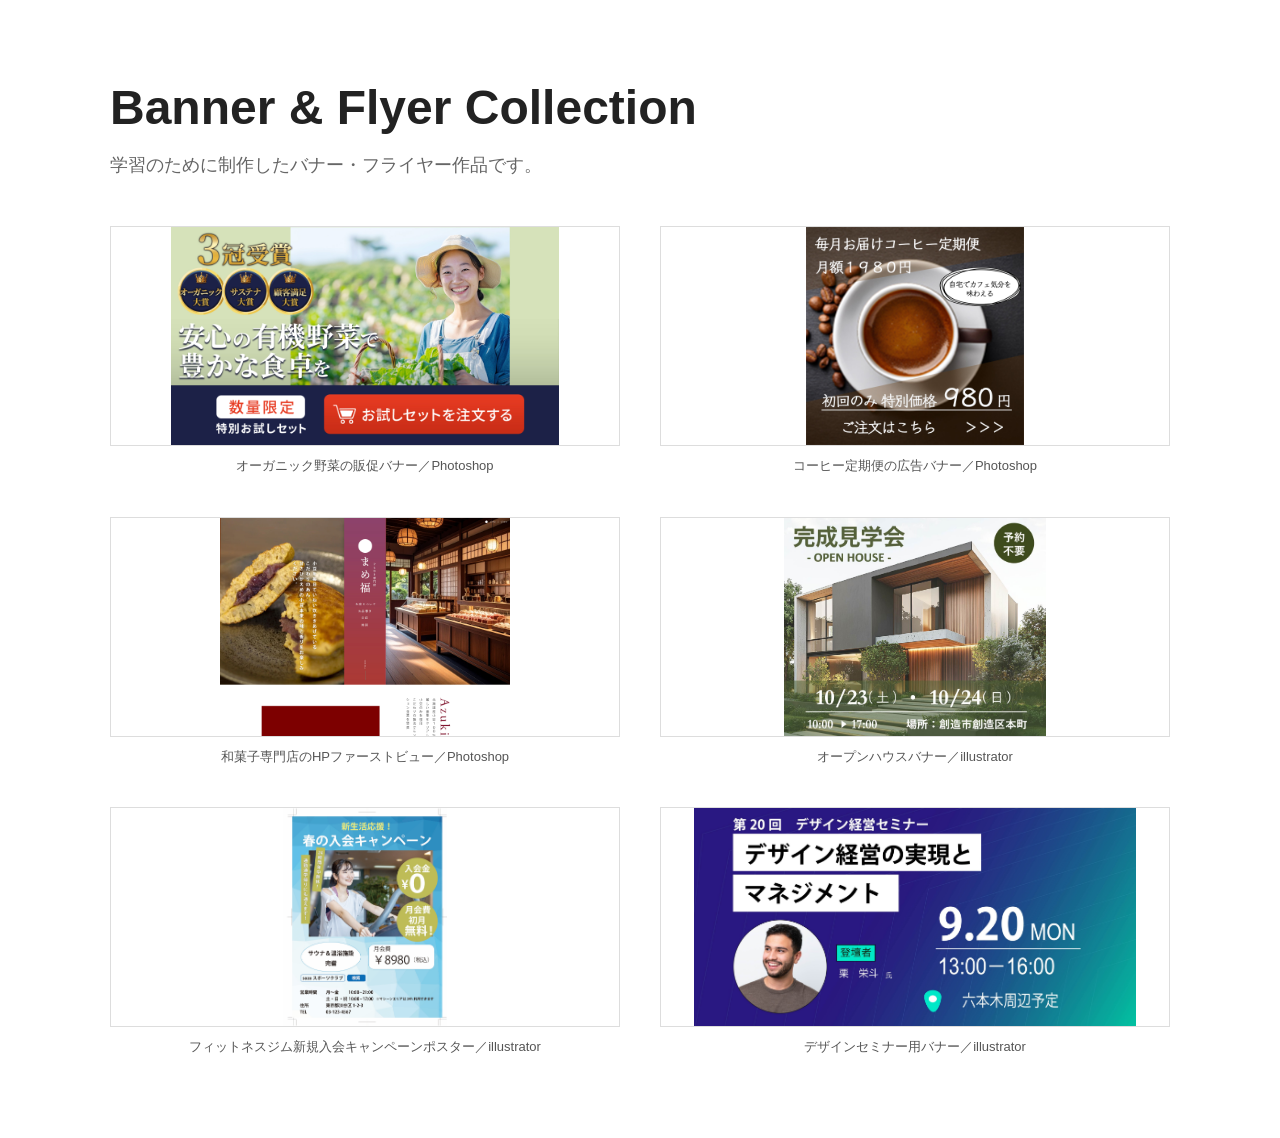
==== banner.html @ 8420569e "Add files via upload" ====
<!DOCTYPE html>
<html lang="ja">

<head>
  <meta charset="UTF-8">
  <meta name="viewport" content="width=device-width, initial-scale=1.0">
  <title>Banner Collection</title>

  <link rel="stylesheet" href="css/destyle.css">
  <link rel="stylesheet" href="style.css">
</head>

<body>

  <main>

    <section class="banner-page">

      <h1>Banner & Flyer Collection</h1>

      <p class="page-text">
        学習のために制作したバナー・フライヤー作品です。
      </p>

      <div class="banner-list">

        <div class="banner-card">
          <img src="images/header.jpg" alt="有機野菜バナー">
          <p class="caption">
            オーガニック野菜の販促バナー／Photoshop
          </p>
        </div>

        <div class="banner-card">
          <img src="images/coffee.jpg" alt="コーヒーバナー">
          <p class="caption">
            コーヒー定期便の広告バナー／Photoshop
          </p>
        </div>

        <div class="banner-card">
          <img src="images/japan.jpg" alt="和菓子専門店">
          <p class="caption">
            和菓子専門店のHPファーストビュー／Photoshop
          </p>
        </div>

        <div class="banner-card">
          <img src="images/open_house_banner.jpg" alt="オープンハウス">
          <p class="caption">
            オープンハウスバナー／illustrator
          </p>
        </div>

         <div class="banner-card">
          <img src="images/poster.jpg" alt="フィットネスジム">
          <p class="caption">
            フィットネスジム新規入会キャンペーンポスター／illustrator
          </p>
        </div>

         <div class="banner-card">
          <img src="images/seminar.jpg" alt="セミナー">
          <p class="caption">
            デザインセミナー用バナー／illustrator
          </p>
        </div>

      </div>

    </section>

  </main>

</body>

</html>
---- css/destyle.css ----
/*! destyle.css v3.0.0 | MIT License | https://github.com/nicolas-cusan/destyle.css */

/* Reset box-model and set borders */
/* ============================================ */

*,
::before,
::after {
  box-sizing: border-box;
  border-width: 0;
  border-style: solid;
}

/* Document */
/* ============================================ */

/**
 * 1. Correct the line height in all browsers.
 * 2. Prevent adjustments of font size after orientation changes in iOS.
 * 3. Remove gray overlay on links for iOS.
 */

html {
  line-height: 1.15; /* 1 */

  -webkit-tap-highlight-color: transparent; /* 3*/
  -webkit-text-size-adjust: 100%; /* 2 */
}

/* Sections */
/* ============================================ */

/**
 * Remove the margin in all browsers.
 */

body {
  margin: 0;
}

/**
 * Render the `main` element consistently in IE.
 */

main {
  display: block;
}

/* Vertical rhythm */
/* ============================================ */

p,
table,
blockquote,
address,
pre,
iframe,
form,
figure,
dl {
  margin: 0;
}

/* Headings */
/* ============================================ */

h1,
h2,
h3,
h4,
h5,
h6 {
  font-size: inherit;
  font-weight: inherit;
  margin: 0;
}

/* Lists (enumeration) */
/* ============================================ */

ul,
ol {
  margin: 0;
  padding: 0;
  list-style: none;
}

/* Lists (definition) */
/* ============================================ */

dt {
  font-weight: bold;
}

dd {
  margin-left: 0;
}

/* Grouping content */
/* ============================================ */

/**
 * 1. Add the correct box sizing in Firefox.
 * 2. Show the overflow in Edge and IE.
 */

hr {
  clear: both;
  overflow: visible; /* 2 */
  box-sizing: content-box; /* 1 */
  height: 0; /* 1 */
  margin: 0;
  color: inherit;
  border-top-width: 1px;
}

/**
 * 1. Correct the inheritance and scaling of font size in all browsers.
 * 2. Correct the odd `em` font sizing in all browsers.
 */

pre {
  font-family: monospace, monospace; /* 1 */
  font-size: inherit; /* 2 */
}

address {
  font-style: inherit;
}

/* Text-level semantics */
/* ============================================ */

/**
 * Remove the gray background on active links in IE 10.
 */

a {
  text-decoration: none;
  color: inherit;
  background-color: transparent;
}

/**
 * 1. Remove the bottom border in Chrome 57-
 * 2. Add the correct text decoration in Chrome, Edge, IE, Opera, and Safari.
 */

abbr[title] {
  text-decoration: underline dotted; /* 2 */
}

/**
 * Add the correct font weight in Chrome, Edge, and Safari.
 */

b,
strong {
  font-weight: bolder;
}

/**
 * 1. Correct the inheritance and scaling of font size in all browsers.
 * 2. Correct the odd `em` font sizing in all browsers.
 */

code,
kbd,
samp {
  font-family: monospace, monospace; /* 1 */
  font-size: inherit; /* 2 */
}

/**
 * Add the correct font size in all browsers.
 */

small {
  font-size: 80%;
}

/**
 * Prevent `sub` and `sup` elements from affecting the line height in
 * all browsers.
 */

sub,
sup {
  position: relative;
  font-size: 75%;
  line-height: 0;
  vertical-align: baseline;
}

sub {
  bottom: -.25em;
}

sup {
  top: -.5em;
}

/* Replaced content */
/* ============================================ */

/**
 * Prevent vertical alignment issues.
 */

svg,
img,
embed,
object,
iframe {
  vertical-align: bottom;
}

/* Forms */
/* ============================================ */

/**
 * Reset form fields to make them styleable.
 * 1. Make form elements stylable across systems iOS especially.
 * 2. Inherit text-transform from parent.
 */

button,
input,
optgroup,
select,
textarea {
  font: inherit;
  margin: 0;
  padding: 0;
  text-align: inherit;
  vertical-align: middle;
  text-transform: inherit; /* 2 */
  color: inherit;
  border-radius: 0;
  background: transparent;

  -webkit-appearance: none; /* 1 */
  appearance: none;
}

/**
 * Reset radio and checkbox appearance to preserve their look in iOS.
 */

[type="checkbox"] {
  -webkit-appearance: checkbox;
  appearance: checkbox;
}

[type="radio"] {
  -webkit-appearance: radio;
  appearance: radio;
}

/**
 * Correct cursors for clickable elements.
 */

button,
[type="button"],
[type="reset"],
[type="submit"] {
  cursor: pointer;
}

button:disabled,
[type="button"]:disabled,
[type="reset"]:disabled,
[type="submit"]:disabled {
  cursor: default;
}

/**
 * Improve outlines for Firefox and unify style with input elements & buttons.
 */

:-moz-focusring {
  outline: auto;
}

select:disabled {
  opacity: inherit;
}

/**
 * Remove padding
 */

option {
  padding: 0;
}

/**
 * Reset to invisible
 */

fieldset {
  min-width: 0;
  margin: 0;
  padding: 0;
}

legend {
  padding: 0;
}

/**
 * Add the correct vertical alignment in Chrome, Firefox, and Opera.
 */

progress {
  vertical-align: baseline;
}

/**
 * Remove the default vertical scrollbar in IE 10+.
 */

textarea {
  overflow: auto;
}

/**
 * Correct the cursor style of increment and decrement buttons in Chrome.
 */

[type="number"]::-webkit-inner-spin-button,
[type="number"]::-webkit-outer-spin-button {
  height: auto;
}

/**
 * 1. Correct the outline style in Safari.
 */

[type="search"] {
  outline-offset: -2px; /* 1 */
}

/**
 * Remove the inner padding in Chrome and Safari on macOS.
 */

[type="search"]::-webkit-search-decoration {
  -webkit-appearance: none;
}

/**
 * 1. Correct the inability to style clickable types in iOS and Safari.
 * 2. Fix font inheritance.
 */

::-webkit-file-upload-button {
  font: inherit; /* 2 */

  -webkit-appearance: button; /* 1 */
}

/**
 * Clickable labels
 */

label[for] {
  cursor: pointer;
}

/* Interactive */
/* ============================================ */

/*
 * Add the correct display in Edge, IE 10+, and Firefox.
 */

details {
  display: block;
}

/*
 * Add the correct display in all browsers.
 */

summary {
  display: list-item;
}

/*
 * Remove outline for editable content.
 */

[contenteditable]:focus {
  outline: auto;
}

/* Tables */
/* ============================================ */

/**
1. Correct table border color inheritance in all Chrome and Safari.
*/

table {
  border-color: inherit; /* 1 */
}

caption {
  text-align: left;
}

td,
th {
  padding: 0;
  vertical-align: top;
}

th {
  font-weight: bold;
  text-align: left;
}
---- style.css ----
@charset "UTF-8";

* {
  box-sizing: border-box;
}

body {
  margin: 0;
  font-family: "Noto Sans JP", sans-serif;
  color: #222;
  background: #fff;
}

img {
  max-width: 100%;
  display: block;
}

a {
  color: inherit;
  text-decoration: none;
}

.container {
  width: 90%;
  max-width: 1100px;
  margin: 0 auto;
}

/* header */

.header {
  height: 80px;
  background: #fff;
}

.header-inner {
  height: 80px;
  display: flex;
  justify-content: space-between;
  align-items: center;
}

.header h1 {
  margin-bottom: 10px;
}

.header p {
  margin-top: 0;
  color: #666;
  font-size: 14px;
}

.logo-name {
  font-size: 26px;
  font-weight: bold;
  letter-spacing: 4px;
  margin-right: 12px;
}

.logo-text {
  font-size: 13px;
  color: #666;
}

.nav {
  display: flex;
  gap: 36px;
  font-size: 13px;
  font-weight: bold;
}

.nav a:hover {
  color: #7f9fc8;
}

/* common */

.section-title span {
  display: block;
  width: 36px;
  height: 4px;
  background: #7f9fc8;
  margin-bottom: 20px;
}

.section-title h1,
.section-title h2 {
  font-size: 34px;
  letter-spacing: 6px;
  margin: 0 0 16px;
  margin-bottom: 50px;
}

.section-title p {
  font-size: 14px;
  color: #666;
}

.button {
  display: inline-flex;
  justify-content: space-between;
  align-items: center;
  width: 260px;
  padding: 18px 24px;
  color: #fff;
  background: #7f9fc8;
  font-size: 14px;
}

/* about */

.about {
  padding: 120px 0 110px;
  background: #fff;
}

.about-inner {
  display: flex;
  justify-content: flex-start;
  align-items: center;
  gap: 80px;
}

.about-text {
  width: 500px;
  flex: none;
  order: 1;
}

.profile-image {
  width: 240px;
  height: 240px;
  border-radius: 50%;
  overflow: hidden;
  flex-shrink: 0;
  display: flex;
  align-items: center;
  justify-content: center;
  order: 2;
}

.profile-image img {
  width: 115%;
  height: 120%;
  object-fit: cover;
  display: block;
}

.button {
  margin-top: 60px;
}

/* works */

.works {
  background: #f7f9fb;
  padding: 80px 0 80px;
}

.work-list {
  display: flex;
  gap: 40px;
  margin-top: 50px;
}

.work-card {
  width: calc((100% - 80px) / 3);
}

.work-card img {
  width: 100%;
  height: 260px;
  object-fit: contain;
  border: 1px solid #e6eaf0;
  transition: 0.3s;
}

.work-card:hover img {
  transform: translateY(-5px);
}

.work-card p {
  font-weight: bold;
  margin-bottom: 10px;
}

.work-card span {
  color: #7f9fc8;
  margin-right: 12px;
}

.work-link {
  display: block;
  margin-bottom: 20px;
}

.work-link img {
  margin-bottom: 0;
}

/* skill */

.skill {
  margin-top: 20px;
  padding: 80px 0;
  background: #fff;
}

.skill-list {
  list-style: none;
  padding: 0;
  margin: 40px 0 0;
  max-width: 600px;
}

.skill-list li {
  border-bottom: 1px solid #e6eaf0;
  padding: 16px 0;
  font-size: 15px;
}

.skill-list li::before {
  content: "●";
  color: #7f9fc8;
  font-size: 12px;
  margin-right: 10px;
}

/* contact */

.contact {
  padding: 70px 0;
  border-top: 1px solid #eee;
  background: #fff;
}

.contact-inner {
  display: flex;
  justify-content: space-between;
  align-items: center;
}

.contact p {
  font-size: 14px;
  line-height: 1.8;
}

.contact-button {
  display: inline-flex;
  justify-content: space-between;
  align-items: center;
  width: 340px;
  padding: 20px 30px;
  border: 1px solid #7f9fc8;
  color: #7f9fc8;
}

/* footer */

.footer {
  background: #7f9fc8;
  color: #fff;
  text-align: center;
  padding: 28px 0;
  font-size: 13px;
}

/* gallery */
.gallery {
  padding: 100px 0;
}

.gallery h1 {
  font-size: 40px;
  margin-bottom: 60px;
}

.gallery-grid {
  display: grid;
  grid-template-columns: repeat(2, 1fr);
  gap: 50px;
}

.gallery-item {
  background: #fff;
}

.gallery-item img {
  width: 100%;
  height: 300px;
  object-fit: contain;
  border: 1px solid #e6eaf0;
  background: #fff;
}

.gallery-item p {
  font-size: 13px;
  color: #666;
  margin-top: 15px;
  line-height: 1.6;
}


/* smartphone */

@media (max-width: 768px) {
  .header {
    height: auto;
    padding: 20px 0;
  }

  .header-inner {
    height: auto;
    flex-direction: column;
    gap: 20px;
  }

  .nav {
    flex-wrap: wrap;
    justify-content: center;
    gap: 18px;
  }

  .about {
    padding: 60px 0;
  }

  .about-inner {
    flex-direction: column;
    align-items: flex-start;
    gap: 40px;
  }

  .profile-image {
    width: 200px;
    height: 200px;
  }

  .section-title h1,
  .section-title h2 {
    font-size: 28px;
  }

  .work-list {
    flex-direction: column;
  }

  .work-card {
    width: 100%;
  }

  .work-card img {
    height: 240px;
  }

  .contact-inner {
    flex-direction: column;
    align-items: flex-start;
    gap: 30px;
  }

  .contact-button {
    width: 100%;
  }
}

/* contact */

.contact {
  padding: 70px 0;
  border-top: 1px solid #eee;
  background: #fff;
}

.contact-inner {
  display: flex;
  justify-content: space-between;
  align-items: center;
}

.contact p {
  font-size: 14px;
  line-height: 1.8;
}

.contact-button {
  display: inline-flex;
  justify-content: space-between;
  align-items: center;
  width: 340px;
  padding: 20px 30px;
  border: 1px solid #7f9fc8;
  color: #7f9fc8;
}

/* contact page */

.contact-page {
  max-width: 700px;
  margin: 100px auto;
}

.contact-page h1 {
  font-size: 42px;
  letter-spacing: 4px;
  margin-bottom: 50px;
}

.contact-page label {
  display: block;
  margin-bottom: 8px;
  font-size: 15px;
}

.contact-page input,
.contact-page textarea {
  width: 100%;
  padding: 14px;
  border: 1px solid #d9d9d9;
  font-size: 16px;
  margin-bottom: 28px;
}

.contact-page textarea {
  height: 240px;
  resize: vertical;
}

.contact-page input:focus,
.contact-page textarea:focus {
  outline: none;
  border-color: #7f9fc8;
}

.contact-page ::placeholder {
  color: #b0b0b0;
  font-size: 14px;
}

.contact-page button {
  background: #7f9fc8;
  color: #fff;
  border: none;
  padding: 15px 44px;
  font-size: 15px;
  cursor: pointer;
}

.tool {
  font-size: 13px;
  color: #888;
  font-weight: normal;
  margin-top: -10px;
  letter-spacing: 0.5px;
}

/* =====================
   Banner Page
===================== */

.banner-page {
  max-width: 1100px;
  margin: 0 auto;
  padding: 80px 20px;
}

.banner-page h1 {
  font-size: 48px;
  font-weight: bold;
  margin-bottom: 20px;
}

.page-text {
  font-size: 18px;
  margin-bottom: 50px;
  color: #666;
}

.banner-list {
  display: grid;
  grid-template-columns: repeat(2, 1fr);
  gap: 40px;
}

.banner-card {
  background-color: #fff;
}

.banner-card img {
  width: 100%;
  display: block;
  border: 1px solid #ddd;
}

.caption {
  margin-top: 12px;
  font-size: 14px;
  color: #666;
  text-align: center;
}

.banner-card {
  text-align: center;
}

.banner-card img {
  width: 100%;
  height: 220px;
  object-fit: contain;
  display: block;
  border: 1px solid #ddd;
  background-color: #fff;
}

.caption {
  margin-top: 10px;
  font-size: 13px;
  color: #555;
  line-height: 1.6;
}

@media screen and (max-width: 768px) {

  .banner-page h1 {
    font-size: 32px;
  }

  .banner-list {
    grid-template-columns: 1fr;
  }

}
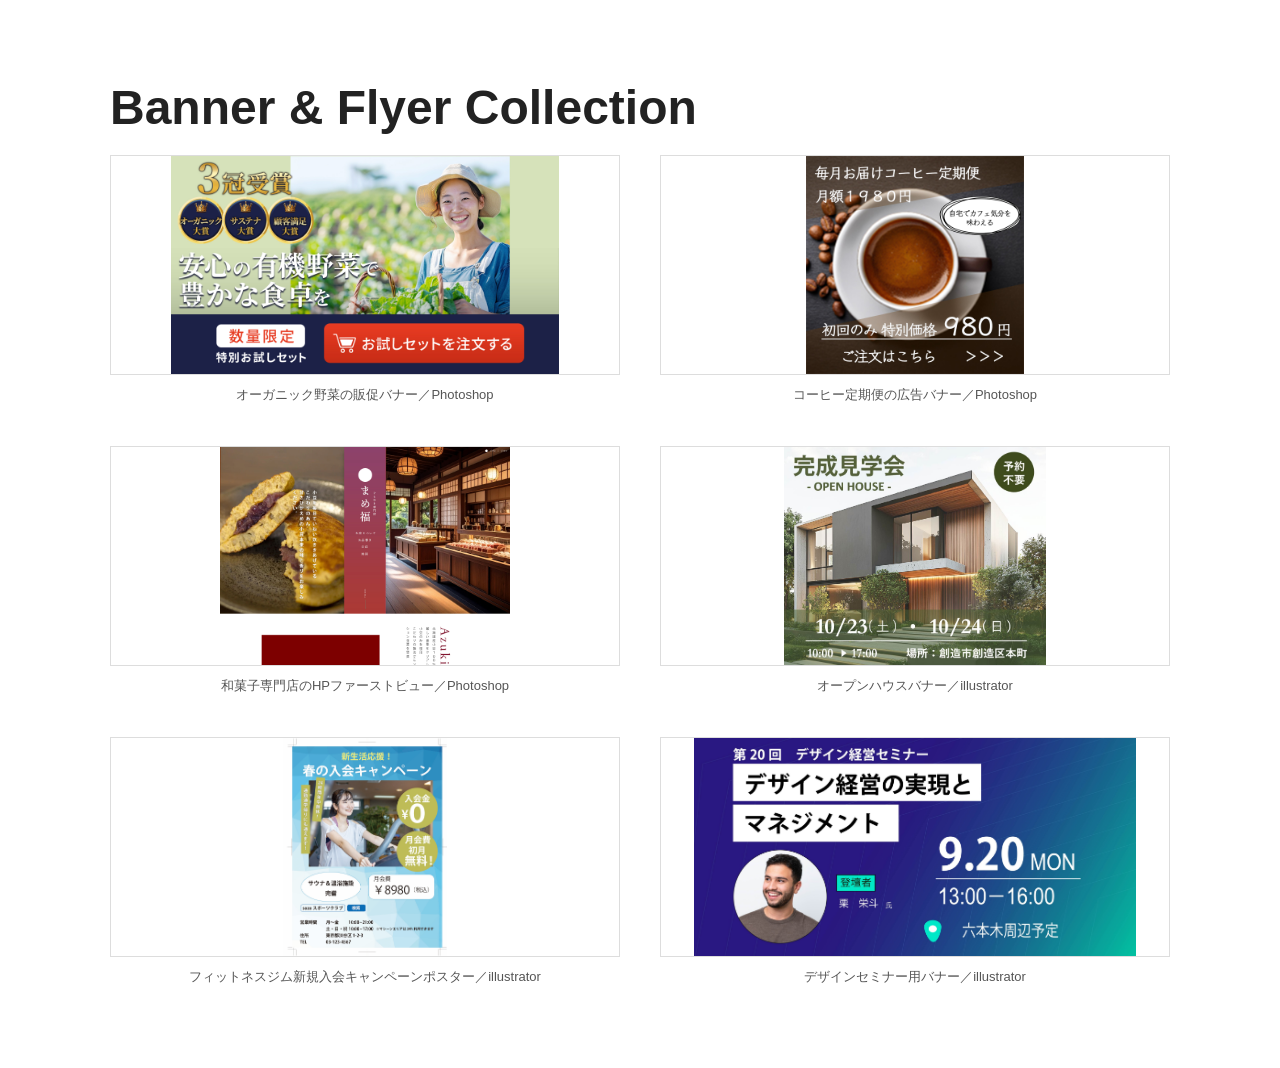
==== commit 58cbf638: "Update banner.html" ====
--- a/banner.html
+++ b/banner.html
@@ -17,11 +17,7 @@
     <section class="banner-page">
 
       <h1>Banner & Flyer Collection</h1>
-
-      <p class="page-text">
-        学習のために制作したバナー・フライヤー作品です。
-      </p>
-
+      
       <div class="banner-list">
 
         <div class="banner-card">
@@ -74,4 +70,4 @@
 
 </body>
 
-</html>+</html>
